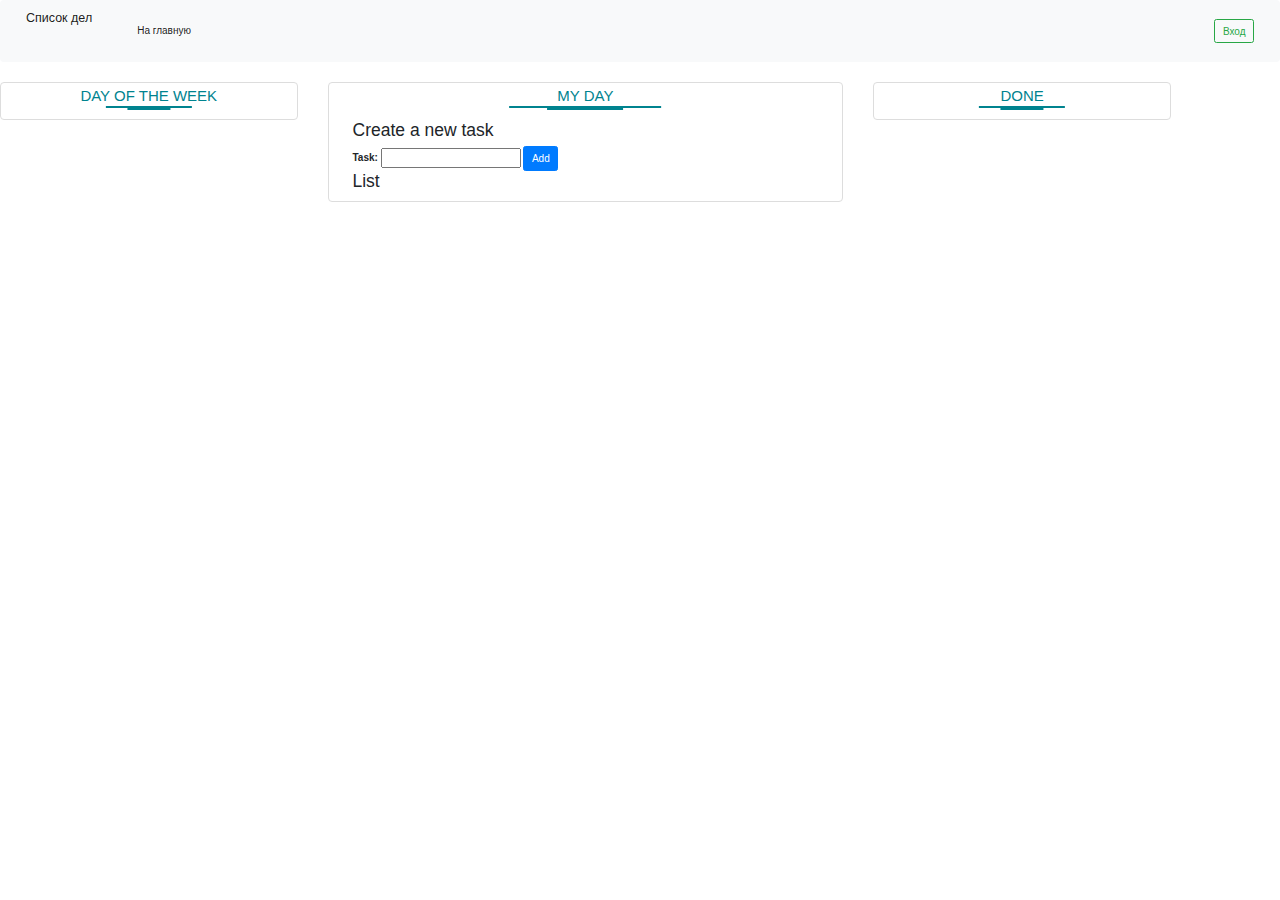
==== ASPNetCoreApp/wwwroot/index.html @ f5a0207e "initial" ====
﻿<!DOCTYPE html>
<html>
<link href="//netdna.bootstrapcdn.com/bootstrap/3.0.3/css/bootstrap.min.css"
      rel="stylesheet">
<head>
    <meta charset="utf-8">
    <title>ToDo Web-API CRUD</title>
    <link href="css/styles.css" rel="stylesheet" type="text/css" />
    <link rel="stylesheet" href="https://stackpath.bootstrapcdn.com/bootstrap/4.3.1/css/bootstrap.min.css" integrity="sha384-ggOyR0iXCbMQv3Xipma34MD+dH/1fQ784/j6cY/iJTQUOhcWr7x9JvoRxT2MZw1T" crossorigin="anonymous">
</head>

<body>
    <nav class="navbar navbar-expand-lg navbar-light bg-light">
        <a class="navbar-brand" href="#">Список дел</a>
        <button class="navbar-toggler" type="button" data-toggle="collapse" data-target="#navbarTogglerDemo02" aria-controls="navbarTogglerDemo02" aria-expanded="false" aria-label="Toggle navigation">
            <span class="navbar-toggler-icon"></span>
        </button>

        <div class="collapse navbar-collapse" id="navbarTogglerDemo02">
            <ul class="navbar-nav mr-auto mt-2 mt-lg-0">
                <li class="nav-item active">
                    <a class="nav-link" href="#">На главную<span class="sr-only">(current)</span></a>
                </li>
            </ul>
            <form class="form-inline my-2 my-lg-0" action="Register.html">
                <button class="btn btn-outline-success my-2 my-sm-0" type="submit">Вход</button>
            </form>
        </div>
    </nav>

    <div class="row">
        <div class="col-xs-12 col-sm-12 col-md-8 col-lg-3">
            <div class="thumbnail">
                <div class="header-h1">
                    <h1>Day of the week</h1>
                </div>

            </div>
        </div>
        <div class="col-xs-12 col-sm-6 col-md-4 col-lg-5">
            <div class="thumbnail">
                <!--<h1 style="margin-left: 20px">-->
                <div class="header-h1">
                    <h1>My day</h1>
                </div><!--</h1style="margin-left:>-->

                <p id="counter"></p>

                <div style="margin-left: 20px">
                    <h3>Create a new task</h3>
                    <form>
                        <label for="createDiv">Task:</label>
                        <input id="createDiv" type="text" />
                        <button class="btn  btn-primary" onclick="createDo(); return false;">Add</button>
                    </form>
                </div>


                <div id="editDiv" class="mainMargin">
                    <h3>Edit</h3>
                    <form class="my-form">
                        <input type="hidden" id="edit-id">
                        <input type="URL" id="edit-url">
                        <button class="btn  btn-primary" onclick="udateDo(); return false;">Save</button>
                        <a onclick="closeInput()" aria-label="Закрыть">&#10006;</a>
                    </form>
                </div>

                <h3 style="margin-left: 20px">List</h3>

                <div style="margin-left: 20px">
                    <div id="#doDiv"></div>

                </div>
            </div>
            <div class="clearfix visible-md-block"></div>
        </div>
        <div class="col-xs-12 col-sm-6 col-md-12 col-lg-3">
            <div class="thumbnail">
                <div class="header-h1">
                    <h1>Done</h1>
                </div>
            </div>
        </div>
    </div>
    <script src="js/scripts.js"></script>
    <script src="https://code.jquery.com/jquery-3.3.1.slim.min.js" integrity="sha384-q8i/X+965DzO0rT7abK41JStQIAqVgRVzpbzo5smXKp4YfRvH+8abtTE1Pi6jizo" crossorigin="anonymous"></script>
    <script src="https://cdnjs.cloudflare.com/ajax/libs/popper.js/1.14.7/umd/popper.min.js" integrity="sha384-UO2eT0CpHqdSJQ6hJty5KVphtPhzWj9WO1clHTMGa3JDZwrnQq4sF86dIHNDz0W1" crossorigin="anonymous"></script>
    <script src="https://stackpath.bootstrapcdn.com/bootstrap/4.3.1/js/bootstrap.min.js" integrity="sha384-JjSmVgyd0p3pXB1rRibZUAYoIIy6OrQ6VrjIEaFf/nJGzIxFDsf4x0xIM+B07jRM" crossorigin="anonymous"></script>
</body>
</html>
---- ASPNetCoreApp/wwwroot/css/styles.css ----
﻿body {
}

#editDiv {
    display: none;
}

.todoText {
    padding: 5px;
    font-weight: bold;
}

.button {
    padding: 10px;
    width: 25%;
    background: #d9d9d9;
    color: #555;
    float: left;
    text-align: center;
    font-size: 16px;
    cursor: pointer;
    transition: 0.3s;
    border-radius: 0;
}

.mainMargin {
    margin-left: 16px
}

.button:hover {
    background-color: #bbb;
}

.btn-label {
    position: relative;
    left: -12px;
    display: inline-block;
    padding: 6px 12px;
    background: rgba(0,0,0,0.15);
    border-radius: 3px 0 0 3px;
}

.btn-labeled {
    padding-top: 0;
    padding-bottom: 0;
}

.input-group {
    margin-bottom: 10px;
}

.separator {
    border-right: 1px solid #dfdfe0;
}

.facebook, .twitter {
    min-width: 170px;
}

.facebook {
    background-color: #354E84;
    color: #fff;
}

.twitter {
    background-color: #00A5E3;
    color: #fff;
}

    .facebook:hover, .twitter:hover {
        color: #fff;
    }


.form-width {
    max-width: 25rem;
}

.has-float-label {
    position: relative;
}

    .has-float-label label {
        position: absolute;
        left: 0;
        top: 0;
        cursor: text;
        font-size: 75%;
        opacity: 1;
        -webkit-transition: all .2s;
        transition: all .2s;
        top: -.5em;
        left: 0.75rem;
        z-index: 3;
        line-height: 1;
        padding: 0 1px;
    }

        .has-float-label label::after {
            content: " ";
            display: block;
            position: absolute;
            background: white;
            height: 2px;
            top: 50%;
            left: -.2em;
            right: -.2em;
            z-index: -1;
        }

    .has-float-label .form-control::-webkit-input-placeholder {
        opacity: 1;
        -webkit-transition: all .2s;
        transition: all .2s;
    }

    .has-float-label .form-control:placeholder-shown:not(:focus)::-webkit-input-placeholder {
        opacity: 0;
    }

    .has-float-label .form-control:placeholder-shown:not(:focus) + label {
        font-size: 150%;
        opacity: .5;
        top: .3em;
    }

.input-group .has-float-label {
    display: table-cell;
}

    .input-group .has-float-label .form-control {
        border-radius: 0.25rem;
    }

    .input-group .has-float-label:not(:last-child) .form-control {
        border-bottom-right-radius: 0;
        border-top-right-radius: 0;
    }

    .input-group .has-float-label:not(:first-child) .form-control {
        border-bottom-left-radius: 0;
        border-top-left-radius: 0;
        margin-left: -1px;
    }
.header-h1 h1 {
    position: relative;
    padding-bottom: .5rem;
    font-size: 1.5rem;
    text-transform: uppercase;
    text-align: center;
    color: #00838f;
}

    .header-h1 h1::before {
        content: "";
        position: absolute;
        border-bottom: 2px solid #00838f;
        bottom: .25rem;
        left: 50%;
        width: 30%;
        transform: translateX(-50%);
    }

    .header-h1 h1::after {
        content: "";
        position: absolute;
        border-bottom: 2px solid #00838f;
        bottom: 0;
        left: 50%;
        width: 15%;
        transform: translateX(-50%);
    }
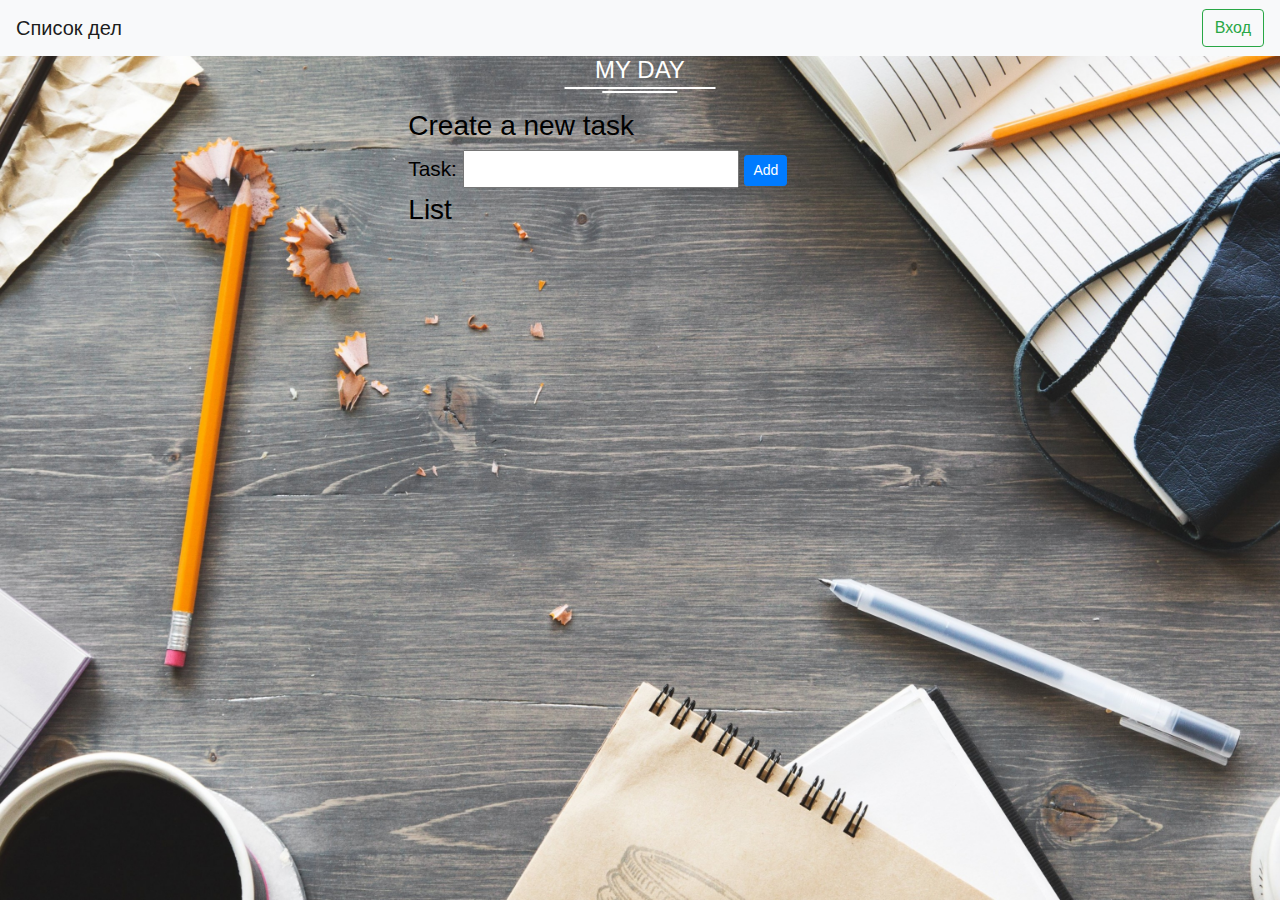
==== commit 77050495: "images" ====
--- a/ASPNetCoreApp/wwwroot/index.html
+++ b/ASPNetCoreApp/wwwroot/index.html
@@ -1,7 +1,5 @@
 ﻿<!DOCTYPE html>
 <html>
-<link href="//netdna.bootstrapcdn.com/bootstrap/3.0.3/css/bootstrap.min.css"
-      rel="stylesheet">
 <head>
     <meta charset="utf-8">
     <title>ToDo Web-API CRUD</title>
@@ -9,83 +7,82 @@
     <link rel="stylesheet" href="https://stackpath.bootstrapcdn.com/bootstrap/4.3.1/css/bootstrap.min.css" integrity="sha384-ggOyR0iXCbMQv3Xipma34MD+dH/1fQ784/j6cY/iJTQUOhcWr7x9JvoRxT2MZw1T" crossorigin="anonymous">
 </head>
 
-<body>
-    <nav class="navbar navbar-expand-lg navbar-light bg-light">
-        <a class="navbar-brand" href="#">Список дел</a>
-        <button class="navbar-toggler" type="button" data-toggle="collapse" data-target="#navbarTogglerDemo02" aria-controls="navbarTogglerDemo02" aria-expanded="false" aria-label="Toggle navigation">
-            <span class="navbar-toggler-icon"></span>
-        </button>
+<style>
+body { /*background-color: #536691;*/ background-image: url("images/pismennie-instrumenti-3840x2160-stol-karandash-bloknot-15266.jpg");
+       min-height: 100vh;
+       z-index: -10;
+       background-position: center;
+       background-repeat: no-repeat; 
+       background-size: cover;
+       color: black;
+       font-size: 1.3rem; 
 
-        <div class="collapse navbar-collapse" id="navbarTogglerDemo02">
-            <ul class="navbar-nav mr-auto mt-2 mt-lg-0">
-                <li class="nav-item active">
-                    <a class="nav-link" href="#">На главную<span class="sr-only">(current)</span></a>
-                </li>
-            </ul>
-            <form class="form-inline my-2 my-lg-0" action="Register.html">
-                <button class="btn btn-outline-success my-2 my-sm-0" type="submit">Вход</button>
+     }
+
+
+
+
+</style>
+<nav class="navbar navbar-expand-lg navbar-light bg-light">
+    <a class="navbar-brand" href="#">Список дел</a>
+    <button class="navbar-toggler" type="button" data-toggle="collapse" data-target="#navbarTogglerDemo02" aria-controls="navbarTogglerDemo02" aria-expanded="false" aria-label="Toggle navigation">
+        <span class="navbar-toggler-icon"></span>
+    </button>
+
+    <div class="collapse navbar-collapse" id="navbarTogglerDemo02">
+        <ul class="navbar-nav mr-auto mt-2 mt-lg-0">
+            <li class="nav-item active">
+                <!--<a class="nav-link" href="#">На главную<span class="sr-only">(current)</span></a>-->
+            </li>
+        </ul>
+        <form class="form-inline my-2 my-lg-0" action="enter.html">
+            <button class="btn btn-outline-success my-2 my-sm-0" type="submit">Вход</button>
+        </form>
+    </div>
+</nav>
+
+<div class="col-xs-12 col-sm-6 col-md-4 col-lg-5 centered">
+    <div class="thumbnail">
+        <!--<h1 style="margin-left: 20px">-->
+        <div class="header-h1">
+            <h1>My day</h1>
+        </div><!--</h1style="margin-left:>-->
+
+        <p style="margin-left: 20px" id="counter"></p>
+
+        <div style="margin-left: 20px">
+            <h3>Create a new task</h3>
+            <form>
+                <label for="createDiv">Task:</label>
+                <input id="createDiv" type="text" />
+                <button class="btn btn-primary btn-sm" onclick="createDo(); return false;">Add</button>
             </form>
         </div>
-    </nav>
-
-    <div class="row">
-        <div class="col-xs-12 col-sm-12 col-md-8 col-lg-3">
-            <div class="thumbnail">
-                <div class="header-h1">
-                    <h1>Day of the week</h1>
-                </div>
-
-            </div>
-        </div>
-        <div class="col-xs-12 col-sm-6 col-md-4 col-lg-5">
-            <div class="thumbnail">
-                <!--<h1 style="margin-left: 20px">-->
-                <div class="header-h1">
-                    <h1>My day</h1>
-                </div><!--</h1style="margin-left:>-->
-
-                <p id="counter"></p>
-
-                <div style="margin-left: 20px">
-                    <h3>Create a new task</h3>
-                    <form>
-                        <label for="createDiv">Task:</label>
-                        <input id="createDiv" type="text" />
-                        <button class="btn  btn-primary" onclick="createDo(); return false;">Add</button>
-                    </form>
-                </div>
 
 
-                <div id="editDiv" class="mainMargin">
-                    <h3>Edit</h3>
-                    <form class="my-form">
-                        <input type="hidden" id="edit-id">
-                        <input type="URL" id="edit-url">
-                        <button class="btn  btn-primary" onclick="udateDo(); return false;">Save</button>
-                        <a onclick="closeInput()" aria-label="Закрыть">&#10006;</a>
-                    </form>
-                </div>
+        <div id="editDiv" class="mainMargin">
+            <h3>Edit</h3>
+            <form class="my-form">
+                <input type="hidden" id="edit-id">
+                <input type="URL" id="edit-url">
+                <button class="btn btn-primary btn-sm" onclick="udateDo(); return false;">Save</button>
+                <a onclick="closeInput()" aria-label="Закрыть">&#10006;</a>
+            </form>
+        </div>
 
-                <h3 style="margin-left: 20px">List</h3>
+        <h3 style="margin-left: 20px">List</h3>
 
-                <div style="margin-left: 20px">
-                    <div id="#doDiv"></div>
-
-                </div>
-            </div>
-            <div class="clearfix visible-md-block"></div>
-        </div>
-        <div class="col-xs-12 col-sm-6 col-md-12 col-lg-3">
-            <div class="thumbnail">
-                <div class="header-h1">
-                    <h1>Done</h1>
-                </div>
-            </div>
+                           <div style="margin-left: 5px">
+                        <div id="#doDiv"></div>
+                
+            
         </div>
     </div>
-    <script src="js/scripts.js"></script>
-    <script src="https://code.jquery.com/jquery-3.3.1.slim.min.js" integrity="sha384-q8i/X+965DzO0rT7abK41JStQIAqVgRVzpbzo5smXKp4YfRvH+8abtTE1Pi6jizo" crossorigin="anonymous"></script>
-    <script src="https://cdnjs.cloudflare.com/ajax/libs/popper.js/1.14.7/umd/popper.min.js" integrity="sha384-UO2eT0CpHqdSJQ6hJty5KVphtPhzWj9WO1clHTMGa3JDZwrnQq4sF86dIHNDz0W1" crossorigin="anonymous"></script>
-    <script src="https://stackpath.bootstrapcdn.com/bootstrap/4.3.1/js/bootstrap.min.js" integrity="sha384-JjSmVgyd0p3pXB1rRibZUAYoIIy6OrQ6VrjIEaFf/nJGzIxFDsf4x0xIM+B07jRM" crossorigin="anonymous"></script>
+    <div class="clearfix visible-md-block"></div>
+</div>
+<script src="js/scripts.js"></script>
+<script src="https://code.jquery.com/jquery-3.3.1.slim.min.js" integrity="sha384-q8i/X+965DzO0rT7abK41JStQIAqVgRVzpbzo5smXKp4YfRvH+8abtTE1Pi6jizo" crossorigin="anonymous"></script>
+<script src="https://cdnjs.cloudflare.com/ajax/libs/popper.js/1.14.7/umd/popper.min.js" integrity="sha384-UO2eT0CpHqdSJQ6hJty5KVphtPhzWj9WO1clHTMGa3JDZwrnQq4sF86dIHNDz0W1" crossorigin="anonymous"></script>
+<script src="https://stackpath.bootstrapcdn.com/bootstrap/4.3.1/js/bootstrap.min.js" integrity="sha384-JjSmVgyd0p3pXB1rRibZUAYoIIy6OrQ6VrjIEaFf/nJGzIxFDsf4x0xIM+B07jRM" crossorigin="anonymous"></script>
 </body>
 </html>--- a/ASPNetCoreApp/wwwroot/css/styles.css
+++ b/ASPNetCoreApp/wwwroot/css/styles.css
@@ -1,4 +1,8 @@
-﻿body {
+﻿
+.centered {
+    display: block;
+    margin-left: auto;
+    margin-right: auto;
 }
 
 #editDiv {
@@ -14,7 +18,7 @@
     padding: 10px;
     width: 25%;
     background: #d9d9d9;
-    color: #555;
+    color: #fff;
     float: left;
     text-align: center;
     font-size: 16px;
@@ -28,7 +32,7 @@
 }
 
 .button:hover {
-    background-color: #bbb;
+    background-color: #fff;
 }
 
 .btn-label {
@@ -53,23 +57,6 @@
     border-right: 1px solid #dfdfe0;
 }
 
-.facebook, .twitter {
-    min-width: 170px;
-}
-
-.facebook {
-    background-color: #354E84;
-    color: #fff;
-}
-
-.twitter {
-    background-color: #00A5E3;
-    color: #fff;
-}
-
-    .facebook:hover, .twitter:hover {
-        color: #fff;
-    }
 
 
 .form-width {
@@ -148,13 +135,13 @@
     font-size: 1.5rem;
     text-transform: uppercase;
     text-align: center;
-    color: #00838f;
+    color: #fff;
 }
 
     .header-h1 h1::before {
         content: "";
         position: absolute;
-        border-bottom: 2px solid #00838f;
+        border-bottom: 2px solid #fff;
         bottom: .25rem;
         left: 50%;
         width: 30%;
@@ -164,9 +151,14 @@
     .header-h1 h1::after {
         content: "";
         position: absolute;
-        border-bottom: 2px solid #00838f;
+        border-bottom: 2px solid #fff;
         bottom: 0;
         left: 50%;
         width: 15%;
         transform: translateX(-50%);
-    }+    }
+
+
+
+
+
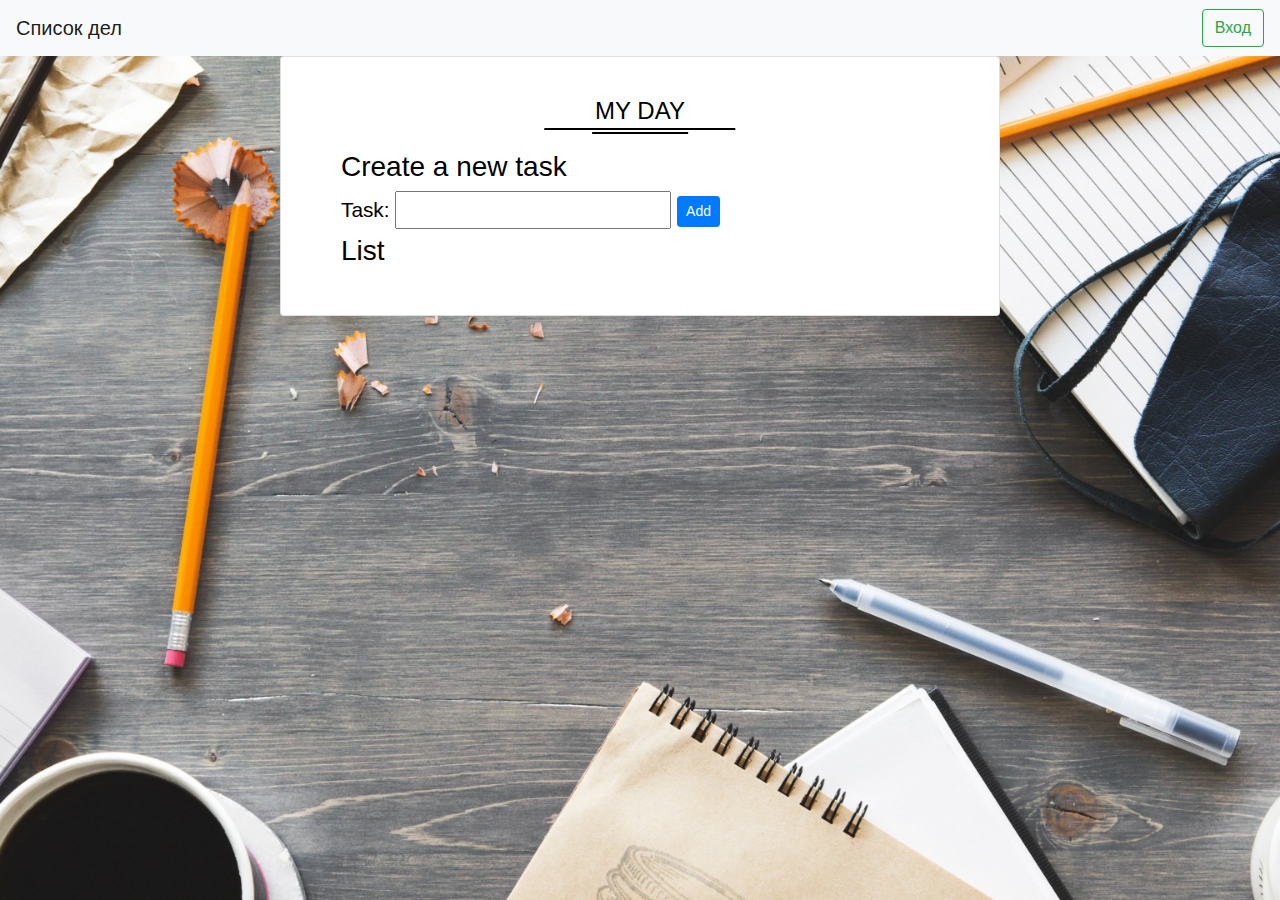
==== commit e5235839: "6 lab WIP" ====
--- a/ASPNetCoreApp/wwwroot/index.html
+++ b/ASPNetCoreApp/wwwroot/index.html
@@ -25,6 +25,7 @@
 </style>
 <nav class="navbar navbar-expand-lg navbar-light bg-light">
     <a class="navbar-brand" href="#">Список дел</a>
+    <div id="actionMsg" class="msgClass"></div>
     <button class="navbar-toggler" type="button" data-toggle="collapse" data-target="#navbarTogglerDemo02" aria-controls="navbarTogglerDemo02" aria-expanded="false" aria-label="Toggle navigation">
         <span class="navbar-toggler-icon"></span>
     </button>
@@ -41,44 +42,46 @@
     </div>
 </nav>
 
-<div class="col-xs-12 col-sm-6 col-md-4 col-lg-5 centered">
-    <div class="thumbnail">
-        <!--<h1 style="margin-left: 20px">-->
-        <div class="header-h1">
-            <h1>My day</h1>
-        </div><!--</h1style="margin-left:>-->
+<div class="col-xs-12 col-sm-6 col-md-4 col-lg-5" style="width: 120%; min-width: 1080px; margin: 0 auto;">
+    <form class="card card-block m-x-auto bg-faded form-width centered" style="min-width: 720px; width: 100%; margin: 0 auto; padding: 40px;">
+        <div class="thumbnail">
+            <!--<h1 style="margin-left: 20px">-->
+            <div class="header-h1">
+                <h1 style="color: #000000">My day</h1>
+            </div><!--</h1style="margin-left:>-->
 
-        <p style="margin-left: 20px" id="counter"></p>
+            <p style="margin-left: 20px" id="counter"></p>
 
-        <div style="margin-left: 20px">
-            <h3>Create a new task</h3>
-            <form>
-                <label for="createDiv">Task:</label>
-                <input id="createDiv" type="text" />
-                <button class="btn btn-primary btn-sm" onclick="createDo(); return false;">Add</button>
-            </form>
-        </div>
+            <div style="margin-left: 20px">
+                <h3>Create a new task</h3>
+                <form>
+                    <label for="createDiv">Task:</label>
+                    <input id="createDiv" type="text" />
+                    <button class="btn btn-primary btn-sm" onclick="createDo(); return false;">Add</button>
+                </form>
+            </div>
 
 
-        <div id="editDiv" class="mainMargin">
-            <h3>Edit</h3>
-            <form class="my-form">
-                <input type="hidden" id="edit-id">
-                <input type="URL" id="edit-url">
-                <button class="btn btn-primary btn-sm" onclick="udateDo(); return false;">Save</button>
-                <a onclick="closeInput()" aria-label="Закрыть">&#10006;</a>
-            </form>
+            <div id="editDiv" class="mainMargin">
+                <h3>Edit</h3>
+                <form class="my-form">
+                    <input type="hidden" id="edit-id">
+                    <input type="URL" id="edit-url">
+                    <button class="btn btn-primary btn-sm" onclick="udateDo(); return false;">Save</button>
+                    <a onclick="closeInput()" aria-label="Закрыть">&#10006;</a>
+                </form>
+            </div>
+
+            <h3 style="margin-left: 20px">List</h3>
+
+            <div style="margin-left: 5px">
+                <div id="#doDiv"></div>
+
+
+            </div>
         </div>
-
-        <h3 style="margin-left: 20px">List</h3>
-
-                           <div style="margin-left: 5px">
-                        <div id="#doDiv"></div>
-                
-            
-        </div>
-    </div>
-    <div class="clearfix visible-md-block"></div>
+        <div class="clearfix visible-md-block"></div>
+        </form>
 </div>
 <script src="js/scripts.js"></script>
 <script src="https://code.jquery.com/jquery-3.3.1.slim.min.js" integrity="sha384-q8i/X+965DzO0rT7abK41JStQIAqVgRVzpbzo5smXKp4YfRvH+8abtTE1Pi6jizo" crossorigin="anonymous"></script>
--- a/ASPNetCoreApp/wwwroot/css/styles.css
+++ b/ASPNetCoreApp/wwwroot/css/styles.css
@@ -1,4 +1,6 @@
-﻿
+﻿.msgClass {
+    color: red;
+}
 .centered {
     display: block;
     margin-left: auto;
@@ -135,13 +137,13 @@
     font-size: 1.5rem;
     text-transform: uppercase;
     text-align: center;
-    color: #fff;
+    color: #000;
 }
 
     .header-h1 h1::before {
         content: "";
         position: absolute;
-        border-bottom: 2px solid #fff;
+        border-bottom: 2px solid #000;
         bottom: .25rem;
         left: 50%;
         width: 30%;
@@ -151,7 +153,7 @@
     .header-h1 h1::after {
         content: "";
         position: absolute;
-        border-bottom: 2px solid #fff;
+        border-bottom: 2px solid #000;
         bottom: 0;
         left: 50%;
         width: 15%;
